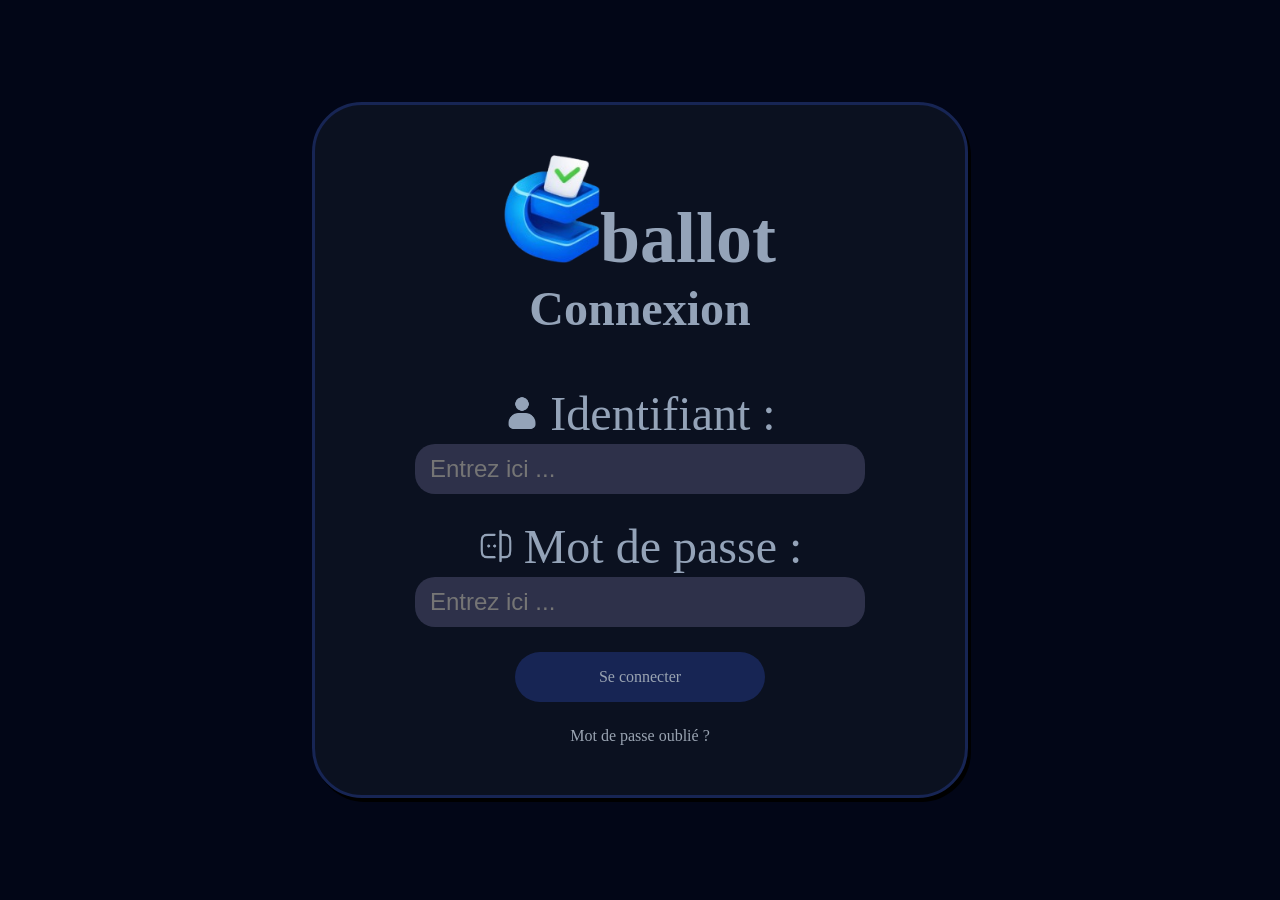
==== index.html @ c902439f "Add initial HTML structure and styles, including logo and avatar images" ====
<!DOCTYPE html>
<html lang="en">
<head>
    <meta charset="UTF-8">
    <meta name="viewport" content="width=device-width, initial-scale=1.0">
    <link rel="stylesheet" href="css/styles.css">
    <title>Connexion - CBallot</title>
</head>
<body>
    <div class="central">
        <div class="text">
            <h1><img src="img/logo.png" alt="logo">ballot</h1>
            <h2>Connexion</h2>
        </div>
        <div class="group">
            <div class="login">
                <div class="id">
                    <img src="img/avatar.png" alt="">
                    <p>Identifiant :</p>
                </div>
                <input type="text" name="login" placeholder="Entrez ici ...">
            </div>
            <div class="password">
                <div class="pass">
                    <img src="img/password.png" alt="">
                    <p>Mot de passe :</p>
                </div>
                <input type="password" name="password" placeholder="Entrez ici ...">
            </div>
            <button>Se connecter</button>
            <a href="">Mot de passe oublié ?</a>
        </div>
    </div>
</body>
</html>
---- css/styles.css ----
/* latin */
@font-face {
  font-family: 'DM Sans';
  font-style: normal;
  font-weight: 700;
  font-display: block;
  src: url(https://design.penpot.app/internal/gfonts/font/dmsans/v17/rP2tp2ywxg089UriI5-g4vlH9VoD8CmcqZG40F9JadbnoEwARZtRSW32.woff2) format('woff2');
  unicode-range: U+0000-00FF, U+0131, U+0152-0153, U+02BB-02BC, U+02C6, U+02DA, U+02DC, U+0304, U+0308, U+0329, U+2000-206F, U+20AC, U+2122, U+2191, U+2193, U+2212, U+2215, U+FEFF, U+FFFD;
}

/* latin */
@font-face {
  font-family: 'DM Sans';
  font-style: normal;
  font-weight: 400;
  font-display: block;
  src: url(https://design.penpot.app/internal/gfonts/font/dmsans/v17/rP2tp2ywxg089UriI5-g4vlH9VoD8CmcqZG40F9JadbnoEwAopxRSW32.woff2) format('woff2');
  unicode-range: U+0000-00FF, U+0131, U+0152-0153, U+02BB-02BC, U+02C6, U+02DA, U+02DC, U+0304, U+0308, U+0329, U+2000-206F, U+20AC, U+2122, U+2191, U+2193, U+2212, U+2215, U+FEFF, U+FFFD;
}

html, body {
    margin: 0;
    padding: 0;
}

* {
    box-sizing: border-box;
}


body {
  background-color: #020617;

  display: flex;
  align-items: center;
  justify-content: center;

  min-height: 100dvh;
}

/* central */
.central {
    background: #0b1120;
    border: 3px solid #172554;
    box-shadow: 3px 4px #000000;
        
    border-radius: 50px;

    display: flex;
    align-items: center;
    justify-content: space-evenly;
    flex-direction: column;
    
    padding: 50px 100px;
    row-gap: 50px;
}

.central h1 {
    color: #94a3b8;
    font-family: "DM Sans";
    font-style: normal;
    font-weight: 700;
    font-size: 72px;
    margin: 0;
}

.central h2 {
    color: #94a3b8;
    font-family: "DM Sans";
    font-style: normal;
    font-weight: 700;
    font-size: 48px;
    margin: 0;
}

.text {
    display: flex;
    flex-direction: column;
    text-align: center;
    row-gap: 0px;
}

.text img {
    width: 96px;
    height: auto;
}
/* Group */
.group {
    display: flex;
    align-items: center;
    align-content: stretch;
    row-gap: 25px;
    flex-direction: column;
}

.login, .password {
    display: flex;
    align-items: center;
    row-gap: 3px;
    flex-direction: column;
    flex-wrap: nowrap;
}

.login p, .password p {
    color: #94a3b8;
    margin: 0;
    
    font-family: "DM Sans";
    font-style: normal;
    font-size: 48px;
    font-weight: 400;
}

.login img, .password img {
    width: 36px;
    height: 36px;
}

.login input, .password input {
    width: 450px;
    height: 50px;
    border-radius: 20px;
    padding: 15px;
    
    font-size: 24px;
    background-color: #2e314a;
    color: #94a3b8;
    border: none;
}
.id, .pass {
    display: flex;
    justify-content: center;
    align-items: center;
    gap: 10px;
}

.group a, button {
    font-family: "DM Sans";
    font-style: normal;
    font-size: 16px;
    color: #9aa4b2;
    text-decoration: none;
}

button {
    font-family: "DM Sans";
    font-style: normal;
    font-size: 16px;
    color: #9aa4b2;
    text-decoration: none;
}

.group a:hover {
    color: white;
}

button {
    background-color: #172554;
    border: none;
    border-radius: 25px;
    width: 250px;
    height: 50px;
}

button:hover {
    background-color: #078ca3;
    color: black;
}
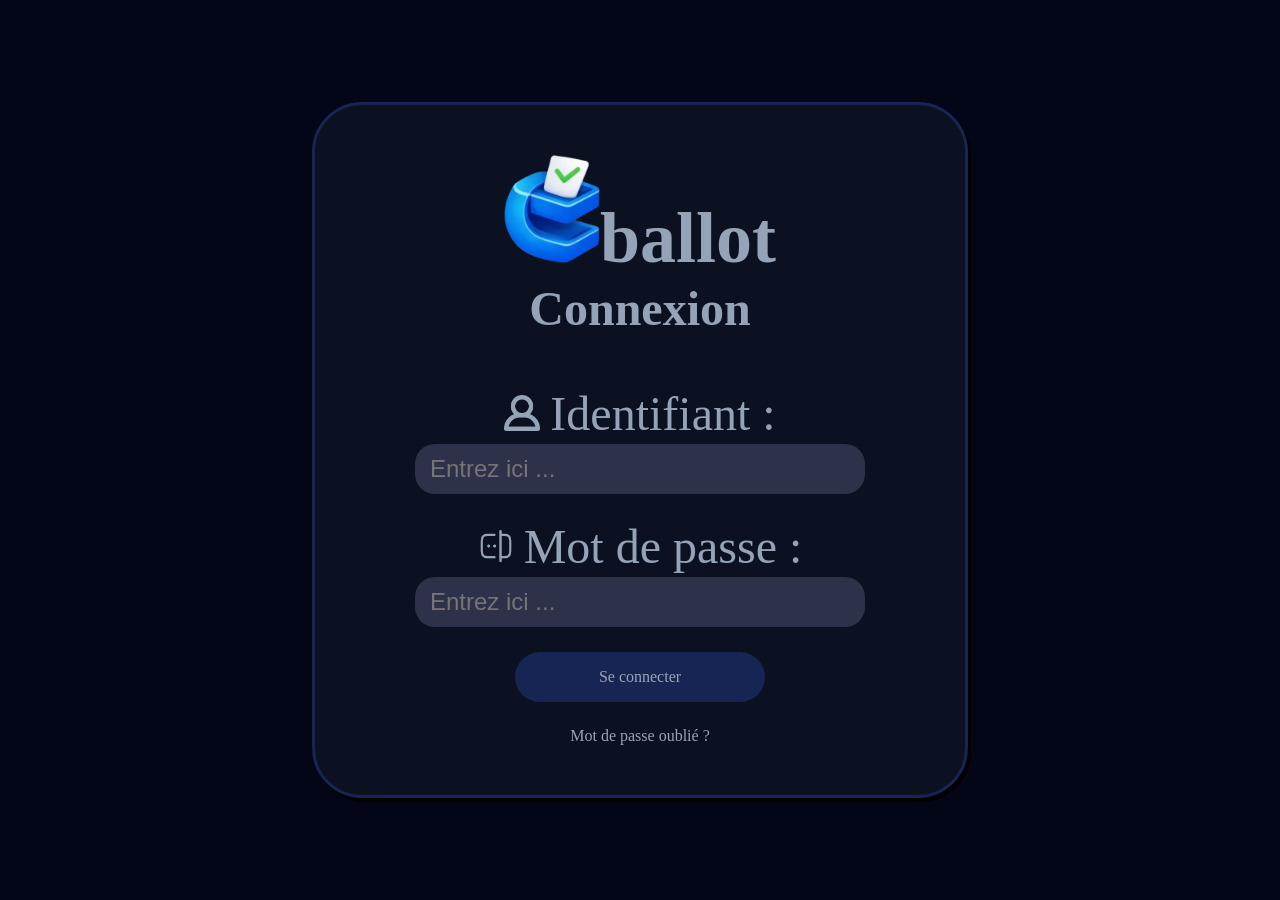
==== commit 58e9b960: "Add styles and scripts for login and voting functionality, including new HTML structure and assets" ====
--- a/index.html
+++ b/index.html
@@ -1,9 +1,9 @@
 <!DOCTYPE html>
-<html lang="en">
+<html lang="fr">
 <head>
     <meta charset="UTF-8">
     <meta name="viewport" content="width=device-width, initial-scale=1.0">
-    <link rel="stylesheet" href="css/styles.css">
+    <link rel="stylesheet" href="css/login_styles.css">
     <title>Connexion - CBallot</title>
 </head>
 <body>
@@ -12,7 +12,7 @@
             <h1><img src="img/logo.png" alt="logo">ballot</h1>
             <h2>Connexion</h2>
         </div>
-        <div class="group">
+        <form class="group" id="connexion">
             <div class="login">
                 <div class="id">
                     <img src="img/avatar.png" alt="">
@@ -27,9 +27,10 @@
                 </div>
                 <input type="password" name="password" placeholder="Entrez ici ...">
             </div>
-            <button>Se connecter</button>
+            <button type="submit">Se connecter</button>
             <a href="">Mot de passe oublié ?</a>
-        </div>
+        </form>
     </div>
+<script src="js/connexion.js"></script>
 </body>
 </html>
--- a/css/login_styles.css
+++ b/css/login_styles.css
@@ -0,0 +1,210 @@
+@font-face {
+  font-family: 'DM Sans';
+  font-style: normal;
+  font-weight: 700;
+  font-display: block;
+  src: url(https://design.penpot.app/internal/gfonts/font/dmsans/v17/rP2tp2ywxg089UriI5-g4vlH9VoD8CmcqZG40F9JadbnoEwARZtRSW32.woff2) format('woff2');
+  unicode-range: U+0000-00FF, U+0131, U+0152-0153, U+02BB-02BC, U+02C6, U+02DA, U+02DC, U+0304, U+0308, U+0329, U+2000-206F, U+20AC, U+2122, U+2191, U+2193, U+2212, U+2215, U+FEFF, U+FFFD;
+}
+
+@font-face {
+  font-family: 'DM Sans';
+  font-style: normal;
+  font-weight: 400;
+  font-display: block;
+  src: url(https://design.penpot.app/internal/gfonts/font/dmsans/v17/rP2tp2ywxg089UriI5-g4vlH9VoD8CmcqZG40F9JadbnoEwAopxRSW32.woff2) format('woff2');
+  unicode-range: U+0000-00FF, U+0131, U+0152-0153, U+02BB-02BC, U+02C6, U+02DA, U+02DC, U+0304, U+0308, U+0329, U+2000-206F, U+20AC, U+2122, U+2191, U+2193, U+2212, U+2215, U+FEFF, U+FFFD;
+}
+
+html, body {
+    margin: 0;
+    padding: 0;
+    background-color: #020617;
+}
+
+* {
+    box-sizing: border-box;
+}
+
+
+body {
+  display: flex;
+  align-items: center;
+  justify-content: center;
+
+  min-height: 100dvh;
+}
+
+/* central */
+.central {
+    background: #0b1120;
+    border: 3px solid #172554;
+    box-shadow: 3px 4px #000000;
+        
+    border-radius: 50px;
+
+    display: flex;
+    align-items: center;
+    justify-content: space-evenly;
+    flex-direction: column;
+    
+    padding: 50px 100px;
+    row-gap: 50px;
+}
+
+.central h1 {
+    color: #94a3b8;
+    font-family: "DM Sans";
+    font-style: normal;
+    font-weight: 700;
+    font-size: 72px;
+    margin: 0;
+}
+
+.central h2 {
+    color: #94a3b8;
+    font-family: "DM Sans";
+    font-style: normal;
+    font-weight: 700;
+    font-size: 48px;
+    margin: 0;
+}
+
+.text {
+    display: flex;
+    flex-direction: column;
+    text-align: center;
+    row-gap: 0px;
+}
+
+.text img {
+    width: 96px;
+    height: auto;
+}
+/* Group */
+.group {
+    display: flex;
+    align-items: center;
+    align-content: stretch;
+    row-gap: 25px;
+    flex-direction: column;
+}
+
+.login, .password {
+    display: flex;
+    align-items: center;
+    row-gap: 3px;
+    flex-direction: column;
+    flex-wrap: nowrap;
+}
+
+.login p, .password p {
+    color: #94a3b8;
+    margin: 0;
+    
+    font-family: "DM Sans";
+    font-style: normal;
+    font-size: 48px;
+    font-weight: 400;
+}
+
+.login img, .password img {
+    width: 36px;
+    height: 36px;
+}
+
+input {
+    width: 450px;
+    height: 50px;
+    border-radius: 20px;
+    padding: 15px;
+    
+    font-size: 24px;
+    background-color: #2e314a;
+    color: #94a3b8;
+    border: none;
+}
+.id, .pass {
+    display: flex;
+    justify-content: center;
+    align-items: center;
+    gap: 10px;
+}
+
+.group a, button {
+    font-family: "DM Sans";
+    font-style: normal;
+    font-size: 16px;
+    color: #9aa4b2;
+    text-decoration: none;
+}
+
+button {
+    font-family: "DM Sans";
+    font-style: normal;
+    font-size: 16px;
+    color: #9aa4b2;
+    text-decoration: none;
+    cursor: pointer;
+}
+
+.group a:hover {
+    color: white;
+}
+
+button {
+    background-color: #172554;
+    border: none;
+    border-radius: 25px;
+    width: 250px;
+    height: 50px;
+}
+
+button:hover {
+    background-color: #078ca3;
+    color: black;
+}
+
+@media (max-width: 600px)
+{
+    body {
+        min-height: 100dvh;
+   }
+
+   .central {
+        padding: 25px 50px;
+        row-gap: 25px;
+    }
+
+    .text h1 {
+        font-size: 30px;
+    }
+
+    .text h2 {
+        font-size: 28px;
+    }
+
+    .text img {
+        height: 48px;
+        width: 48px;
+    }
+
+    .id p, .pass p {
+        font-size: 24px;
+    }
+
+    .id img, .pass img {
+        height: 24px;
+        width: 24px;
+    }
+
+    input {
+        width: 230px;
+        height: 40px;
+    }
+
+    button {
+        width: 200px;
+        height: 40px;
+    }
+}
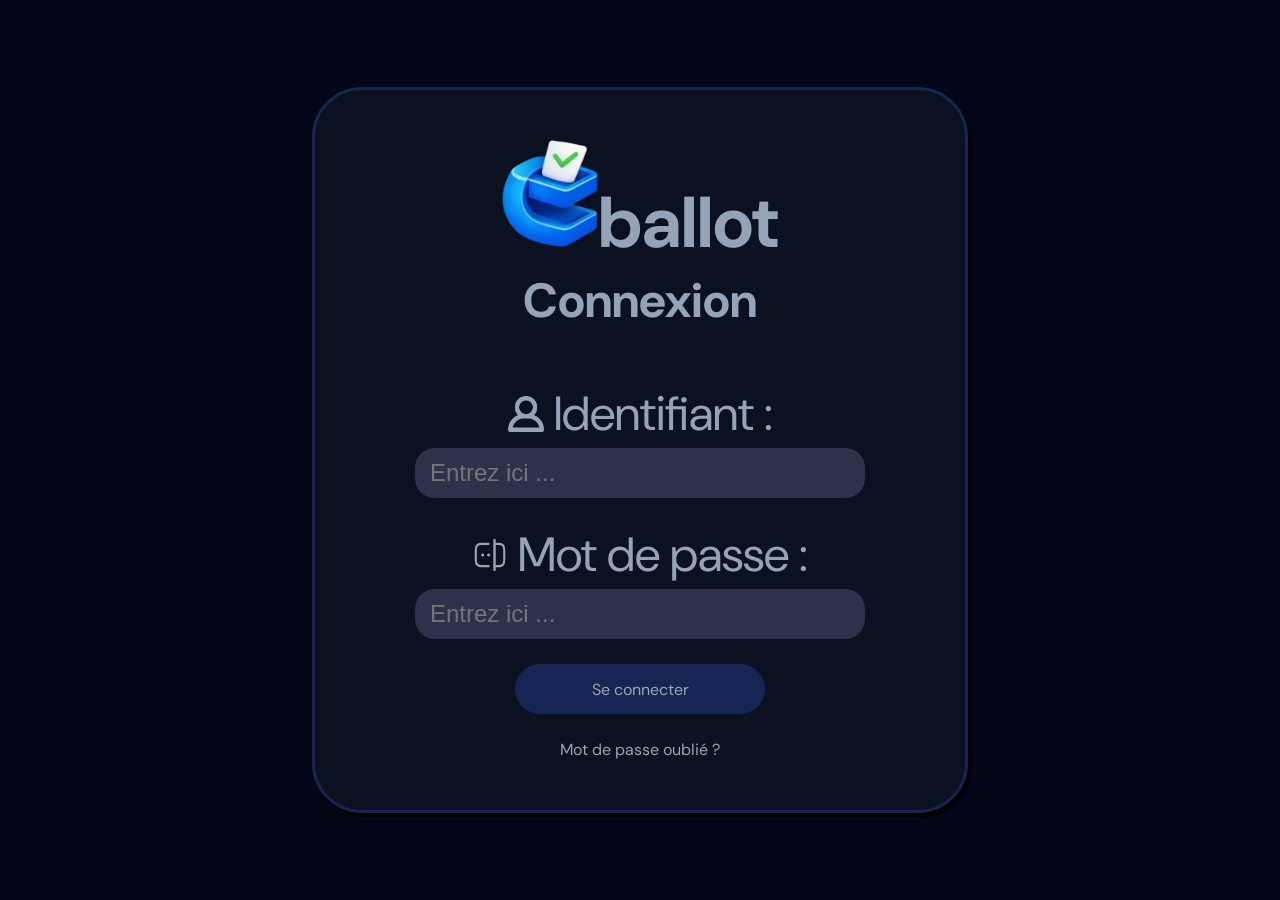
==== commit 5160132e: "Add modal functionality and styles for adding candidates; update HTML structure and styles" ====
--- a/index.html
+++ b/index.html
@@ -4,6 +4,8 @@
     <meta charset="UTF-8">
     <meta name="viewport" content="width=device-width, initial-scale=1.0">
     <link rel="stylesheet" href="css/login_styles.css">
+    <link href="https://fonts.googleapis.com/css2?family=DM+Sans:wght@400;700&display=swap" rel="stylesheet">
+    <script src="js/connexion.js" defer></script>
     <title>Connexion - CBallot</title>
 </head>
 <body>
@@ -31,6 +33,5 @@
             <a href="">Mot de passe oublié ?</a>
         </form>
     </div>
-<script src="js/connexion.js"></script>
 </body>
 </html>
--- a/css/login_styles.css
+++ b/css/login_styles.css
@@ -1,19 +1,6 @@
-@font-face {
-  font-family: 'DM Sans';
-  font-style: normal;
-  font-weight: 700;
-  font-display: block;
-  src: url(https://design.penpot.app/internal/gfonts/font/dmsans/v17/rP2tp2ywxg089UriI5-g4vlH9VoD8CmcqZG40F9JadbnoEwARZtRSW32.woff2) format('woff2');
-  unicode-range: U+0000-00FF, U+0131, U+0152-0153, U+02BB-02BC, U+02C6, U+02DA, U+02DC, U+0304, U+0308, U+0329, U+2000-206F, U+20AC, U+2122, U+2191, U+2193, U+2212, U+2215, U+FEFF, U+FFFD;
-}
 
-@font-face {
-  font-family: 'DM Sans';
-  font-style: normal;
-  font-weight: 400;
-  font-display: block;
-  src: url(https://design.penpot.app/internal/gfonts/font/dmsans/v17/rP2tp2ywxg089UriI5-g4vlH9VoD8CmcqZG40F9JadbnoEwAopxRSW32.woff2) format('woff2');
-  unicode-range: U+0000-00FF, U+0131, U+0152-0153, U+02BB-02BC, U+02C6, U+02DA, U+02DC, U+0304, U+0308, U+0329, U+2000-206F, U+20AC, U+2122, U+2191, U+2193, U+2212, U+2215, U+FEFF, U+FFFD;
+* {
+    box-sizing: border-box;
 }
 
 html, body {
@@ -21,11 +8,6 @@
     padding: 0;
     background-color: #020617;
 }
-
-* {
-    box-sizing: border-box;
-}
-
 
 body {
   display: flex;
@@ -124,6 +106,7 @@
     color: #94a3b8;
     border: none;
 }
+
 .id, .pass {
     display: flex;
     justify-content: center;
